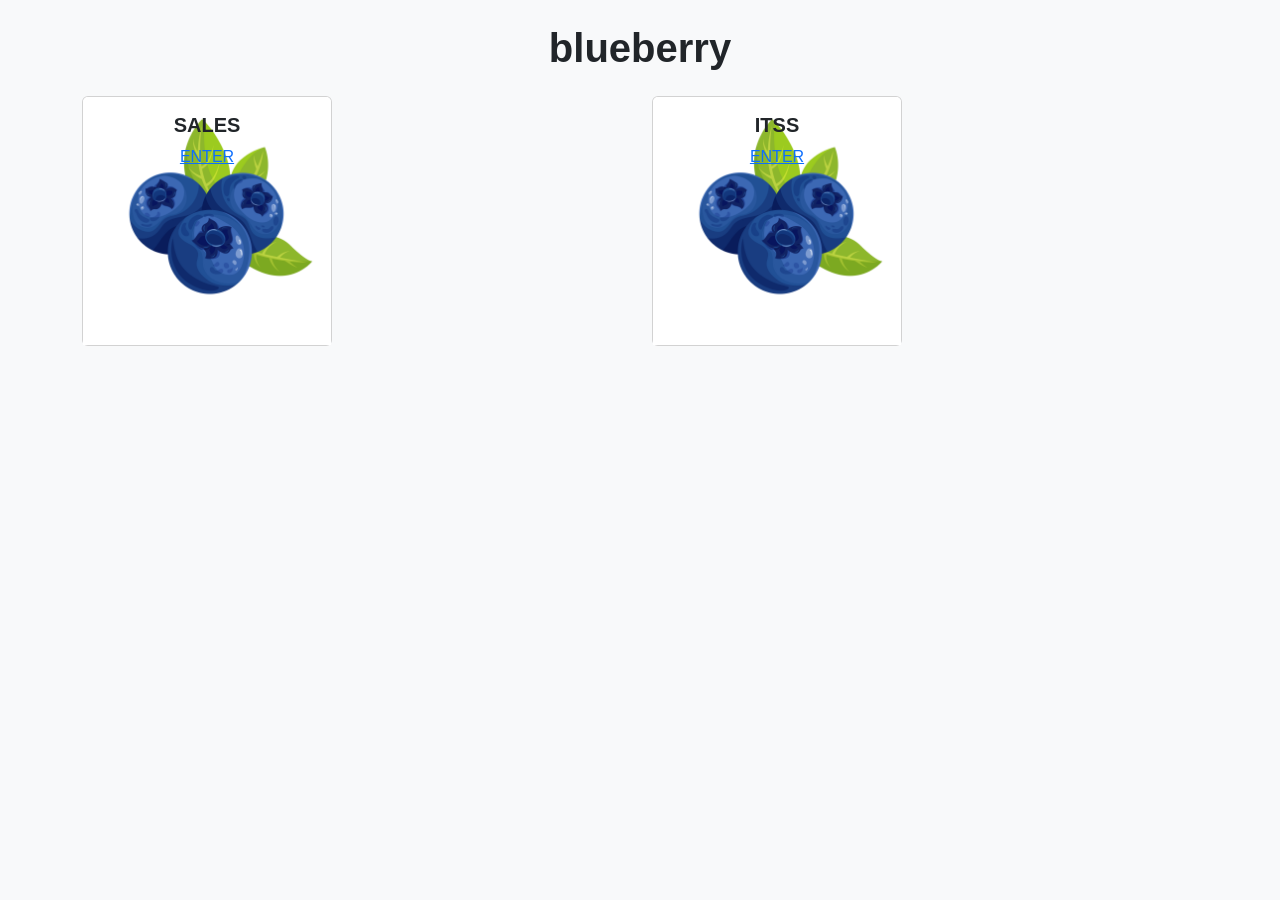
==== index.html @ 9991e577 "initial commit: html, css, js, imgs" ====
<!DOCTYPE html>
<html lang="en">
<head>
  <meta charset="UTF-8" />
  <title>blueberry | home</title>
  <meta name="viewport" content="width=device-width, initial-scale=1" />

  <!-- Bootstrap CSS -->
  <link rel="stylesheet" href="https://cdn.jsdelivr.net/npm/bootstrap@5.3.2/dist/css/bootstrap.min.css" />

  <!-- Global CSS -->
  <link rel="stylesheet" href="./css/global.css" />

  <!-- Index CSS -->
  <link rel="stylesheet" href="./css/index.css" />
</head>

<!-- main container -->
<body>
  <main class="container my-4">
    <h1 class="mb-4 text-center">blueberry</h1>

    <div class="row justify-content-center row-cols-1 row-cols-md-2 g-4">

      <div class="col">
        <div class="card" id="home-program-card">
          <img src="./av/img/bb-logo_no-word.png" class="card-img-top" alt="Illustration of three vibrant blue blueberries with green leaves. The berries have detailed textures, conveying freshness and natural appeal.">
          <div class="card-img-overlay">
            <h5 class="card-title">SALES</h5>
            <a href="./prog/ts.html" class="card-link">ENTER</a>
          </div>
        </div>
      </div>

      <div class="col">
        <div class="card" id="home-program-card">
          <img src="./av/img/bb-logo_no-word.png" class="card-img-top" alt="Illustration of three vibrant blue blueberries with green leaves. The berries have detailed textures, conveying freshness and natural appeal.">
          <div class="card-img-overlay">
            <h5 class="card-title">ITSS</h5>
            <a href="./prog/itss.html" class="card-link">ENTER</a>
          </div>
        </div>
      </div>

    </div>


  </main>

  <!-- Bootstrap JS -->
  <script src="https://cdn.jsdelivr.net/npm/bootstrap@5.3.2/dist/js/bootstrap.bundle.min.js"></script>
  <script src="index.js"></script>
  
</body>
</html>
---- css/global.css ----
body {
  background-color: #f8f9fa;
  font-family: "Arial", "Helvetica", sans-serif;
}

h1 {
  font-weight: bolder;
}

h5 {
  font-weight: bold;
}

.stat-box {
  background: white;
  padding: 1rem;
  border-radius: 0.5rem;
  border: 1px solid #dee2e6;
  font-size: 1.25rem;
}

button {
  cursor: pointer;
}
---- css/index.css ----
#home-program-card {
    width: 250px;
    text-align: center;
}
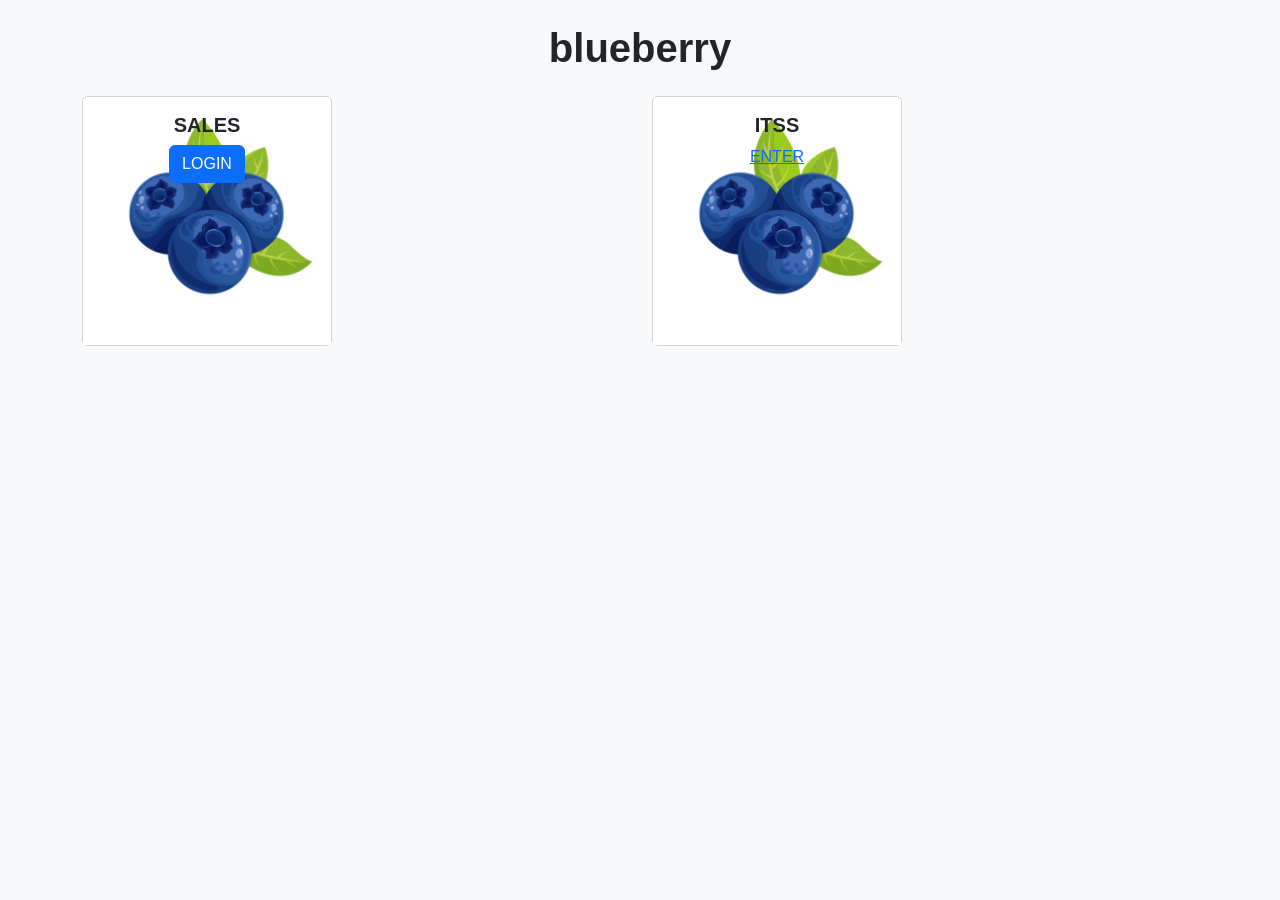
==== commit 37da048d: "ts prog page updates: email outreach modal, demo user acct" ====
--- a/index.html
+++ b/index.html
@@ -27,10 +27,39 @@
           <img src="./av/img/bb-logo_no-word.png" class="card-img-top" alt="Illustration of three vibrant blue blueberries with green leaves. The berries have detailed textures, conveying freshness and natural appeal.">
           <div class="card-img-overlay">
             <h5 class="card-title">SALES</h5>
-            <a href="./prog/ts.html" class="card-link">ENTER</a>
+            <button type="button" class="btn btn-primary" data-bs-toggle="modal" data-bs-target="#loginModalSales">
+              LOGIN
+            </button>
           </div>
         </div>
       </div>
+
+      <!-- Sales login modal -->
+      <div class="modal fade" id="loginModalSales" tabindex="-1" aria-labelledby="loginModalSalesLabel" aria-hidden="true">
+        <div class="modal-dialog">
+          <div class="modal-content">
+            <div class="modal-header">
+              <h1 class="modal-title fs-5" id="loginModalSalesLabel">Login</h1>
+              <button type="button" class="btn-close" data-bs-dismiss="modal" aria-label="Close"></button>
+            </div>
+            <div class="modal-body">
+
+              <h2>Demo Account</h2>
+              <h3>Name: </h3><p id="loginName"></p>
+              <h3>Role: </h3><p id="loginRole"></p>
+
+              <a class="btn btn-primary" href="./prog/ts.html" role="button">Login</a>
+              
+            </div>
+            <div class="modal-footer">
+              <button type="button" class="btn btn-secondary" data-bs-dismiss="modal">X</button>
+            </div>
+          </div>
+        </div>
+      </div>
+
+
+
 
       <div class="col">
         <div class="card" id="home-program-card">
@@ -49,7 +78,8 @@
 
   <!-- Bootstrap JS -->
   <script src="https://cdn.jsdelivr.net/npm/bootstrap@5.3.2/dist/js/bootstrap.bundle.min.js"></script>
-  <script src="index.js"></script>
+  <script src="./js/global.js"></script>
+  <script src="./js/index.js"></script>
   
 </body>
 </html>
--- a/css/global.css
+++ b/css/global.css
@@ -21,4 +21,8 @@
 
 button {
   cursor: pointer;
+}
+
+.supportTabCards {
+  width: 500px;
 }
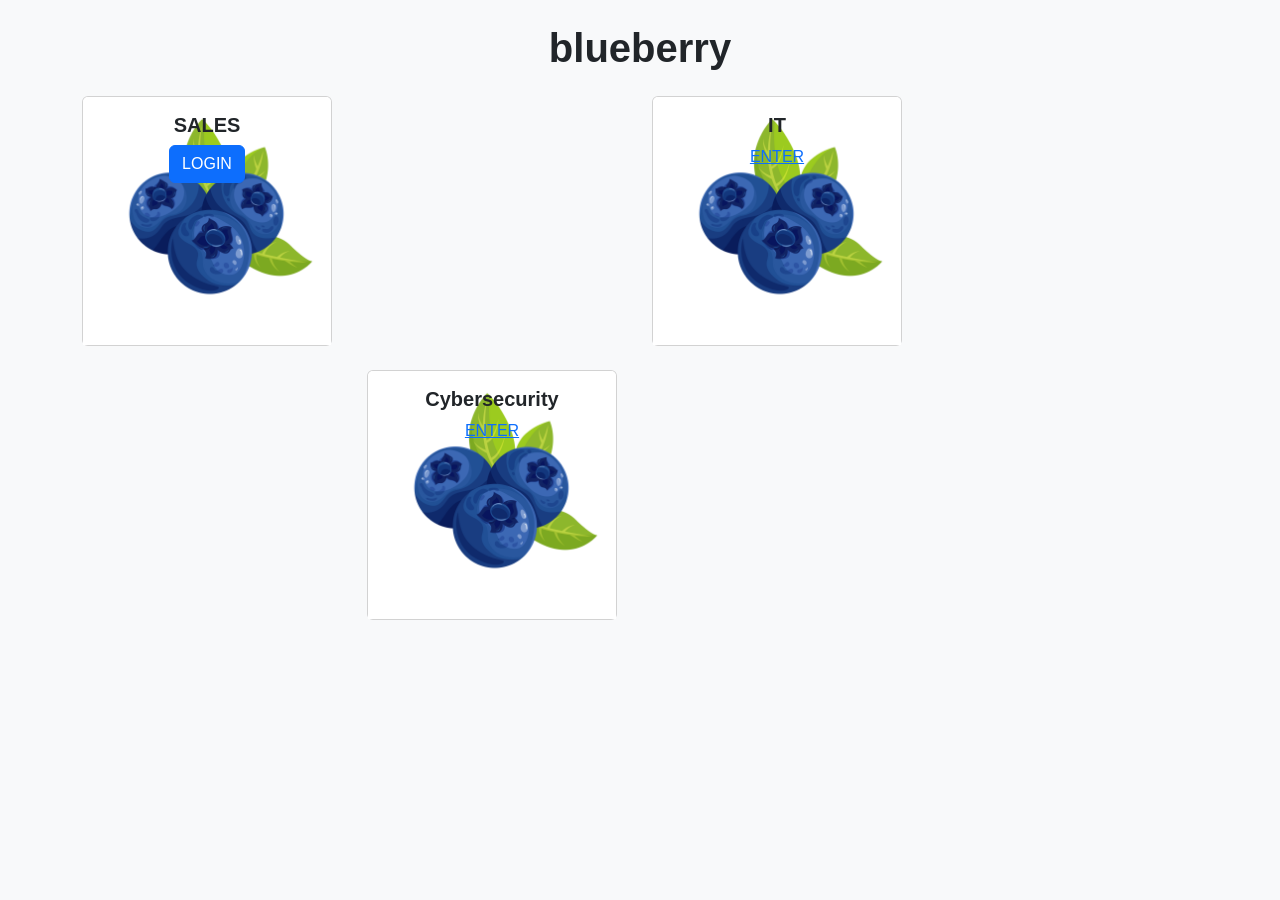
==== commit 7dc37106: "added html/css/js pages for cyber program & added button to index" ====
--- a/index.html
+++ b/index.html
@@ -65,8 +65,18 @@
         <div class="card" id="home-program-card">
           <img src="./av/img/bb-logo_no-word.png" class="card-img-top" alt="Illustration of three vibrant blue blueberries with green leaves. The berries have detailed textures, conveying freshness and natural appeal.">
           <div class="card-img-overlay">
-            <h5 class="card-title">ITSS</h5>
+            <h5 class="card-title">IT</h5>
             <a href="./prog/itss.html" class="card-link">ENTER</a>
+          </div>
+        </div>
+      </div>
+
+            <div class="col">
+        <div class="card" id="home-program-card">
+          <img src="./av/img/bb-logo_no-word.png" class="card-img-top" alt="Illustration of three vibrant blue blueberries with green leaves. The berries have detailed textures, conveying freshness and natural appeal.">
+          <div class="card-img-overlay">
+            <h5 class="card-title">Cybersecurity</h5>
+            <a href="./prog/cyber.html" class="card-link">ENTER</a>
           </div>
         </div>
       </div>
